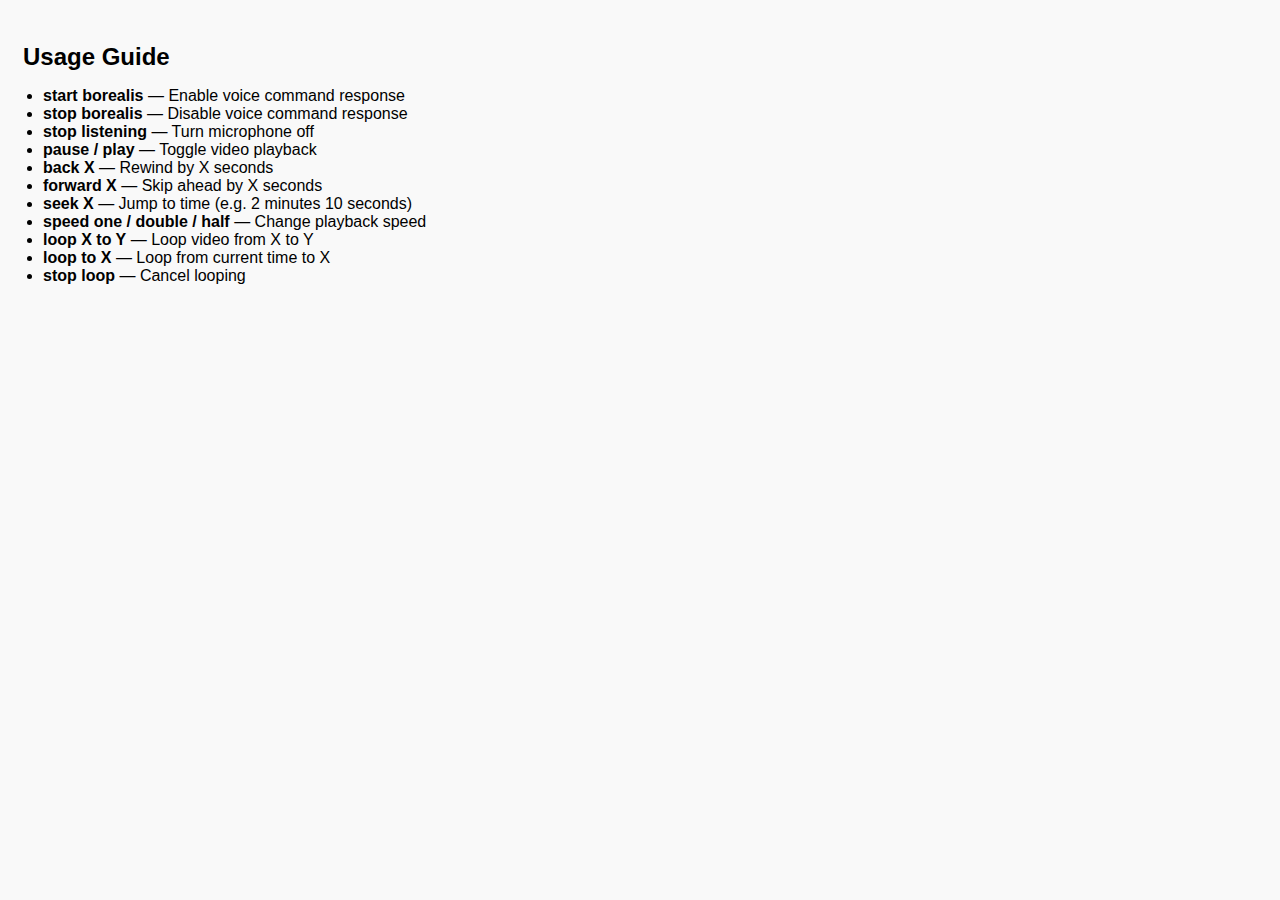
==== guide.html @ f3801746 "functioning version1 with guide" ====
<!DOCTYPE html>
<html>
<head>
  <meta charset="UTF-8">
  <title>Usage Guide</title>
  <style>
    body {
      font-family: Arial, sans-serif;
      padding: 15px;
      background: #f9f9f9;
    }
    h2 {
      margin-bottom: 10px;
    }
    ul {
      padding-left: 20px;
    }
  </style>
</head>
<body>
  <h2>Usage Guide</h2>
  <ul>
    <li><strong>start borealis</strong> — Enable voice command response</li>
    <li><strong>stop borealis</strong> — Disable voice command response</li>
    <li><strong>stop listening</strong> — Turn microphone off</li>
    <li><strong>pause / play</strong> — Toggle video playback</li>
    <li><strong>back X</strong> — Rewind by X seconds</li>
    <li><strong>forward X</strong> — Skip ahead by X seconds</li>
    <li><strong>seek X</strong> — Jump to time (e.g. 2 minutes 10 seconds)</li>
    <li><strong>speed one / double / half</strong> — Change playback speed</li>
    <li><strong>loop X to Y</strong> — Loop video from X to Y</li>
    <li><strong>loop to X</strong> — Loop from current time to X</li>
    <li><strong>stop loop</strong> — Cancel looping</li>
  </ul>
</body>
</html>
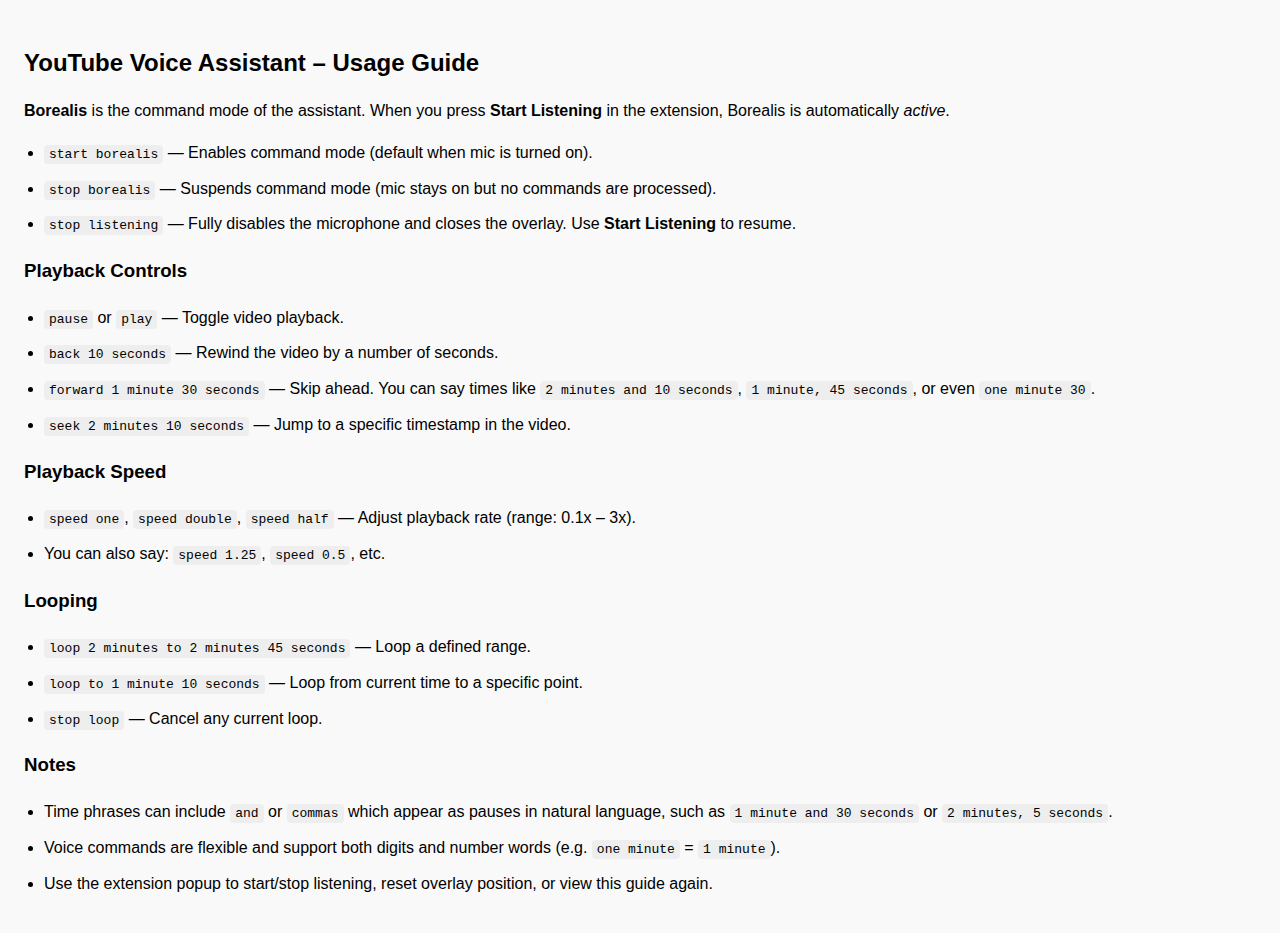
==== commit 241377ca: "updated guide and readme" ====
--- a/guide.html
+++ b/guide.html
@@ -2,35 +2,66 @@
 <html>
 <head>
   <meta charset="UTF-8">
-  <title>Usage Guide</title>
+  <title>YouTube Voice Assistant – Usage Guide</title>
   <style>
     body {
       font-family: Arial, sans-serif;
-      padding: 15px;
+      padding: 16px;
       background: #f9f9f9;
+      line-height: 1.6;
     }
     h2 {
-      margin-bottom: 10px;
+      margin-bottom: 12px;
     }
     ul {
       padding-left: 20px;
     }
+    li {
+      margin-bottom: 10px;
+    }
+    code {
+      background: #eee;
+      padding: 2px 5px;
+      border-radius: 4px;
+    }
   </style>
 </head>
 <body>
-  <h2>Usage Guide</h2>
+  <h2>YouTube Voice Assistant – Usage Guide</h2>
+  <p><strong>Borealis</strong> is the command mode of the assistant. When you press <strong>Start Listening</strong> in the extension, Borealis is automatically <em>active</em>.</p>
+
   <ul>
-    <li><strong>start borealis</strong> — Enable voice command response</li>
-    <li><strong>stop borealis</strong> — Disable voice command response</li>
-    <li><strong>stop listening</strong> — Turn microphone off</li>
-    <li><strong>pause / play</strong> — Toggle video playback</li>
-    <li><strong>back X</strong> — Rewind by X seconds</li>
-    <li><strong>forward X</strong> — Skip ahead by X seconds</li>
-    <li><strong>seek X</strong> — Jump to time (e.g. 2 minutes 10 seconds)</li>
-    <li><strong>speed one / double / half</strong> — Change playback speed</li>
-    <li><strong>loop X to Y</strong> — Loop video from X to Y</li>
-    <li><strong>loop to X</strong> — Loop from current time to X</li>
-    <li><strong>stop loop</strong> — Cancel looping</li>
+    <li><code>start borealis</code> — Enables command mode (default when mic is turned on).</li>
+    <li><code>stop borealis</code> — Suspends command mode (mic stays on but no commands are processed).</li>
+    <li><code>stop listening</code> — Fully disables the microphone and closes the overlay. Use <strong>Start Listening</strong> to resume.</li>
+  </ul>
+
+  <h3>Playback Controls</h3>
+  <ul>
+    <li><code>pause</code> or <code>play</code> — Toggle video playback.</li>
+    <li><code>back 10 seconds</code> — Rewind the video by a number of seconds.</li>
+    <li><code>forward 1 minute 30 seconds</code> — Skip ahead. You can say times like <code>2 minutes and 10 seconds</code>, <code>1 minute, 45 seconds</code>, or even <code>one minute 30</code>.</li>
+    <li><code>seek 2 minutes 10 seconds</code> — Jump to a specific timestamp in the video.</li>
+  </ul>
+
+  <h3>Playback Speed</h3>
+  <ul>
+    <li><code>speed one</code>, <code>speed double</code>, <code>speed half</code> — Adjust playback rate (range: 0.1x – 3x).</li>
+    <li>You can also say: <code>speed 1.25</code>, <code>speed 0.5</code>, etc.</li>
+  </ul>
+
+  <h3>Looping</h3>
+  <ul>
+    <li><code>loop 2 minutes to 2 minutes 45 seconds</code> — Loop a defined range.</li>
+    <li><code>loop to 1 minute 10 seconds</code> — Loop from current time to a specific point.</li>
+    <li><code>stop loop</code> — Cancel any current loop.</li>
+  </ul>
+
+  <h3>Notes</h3>
+  <ul>
+    <li>Time phrases can include <code>and</code> or <code>commas</code> which appear as pauses in natural language, such as <code>1 minute and 30 seconds</code> or <code>2 minutes, 5 seconds</code>.</li>
+    <li>Voice commands are flexible and support both digits and number words (e.g. <code>one minute</code> = <code>1 minute</code>).</li>
+    <li>Use the extension popup to start/stop listening, reset overlay position, or view this guide again.</li>
   </ul>
 </body>
 </html>
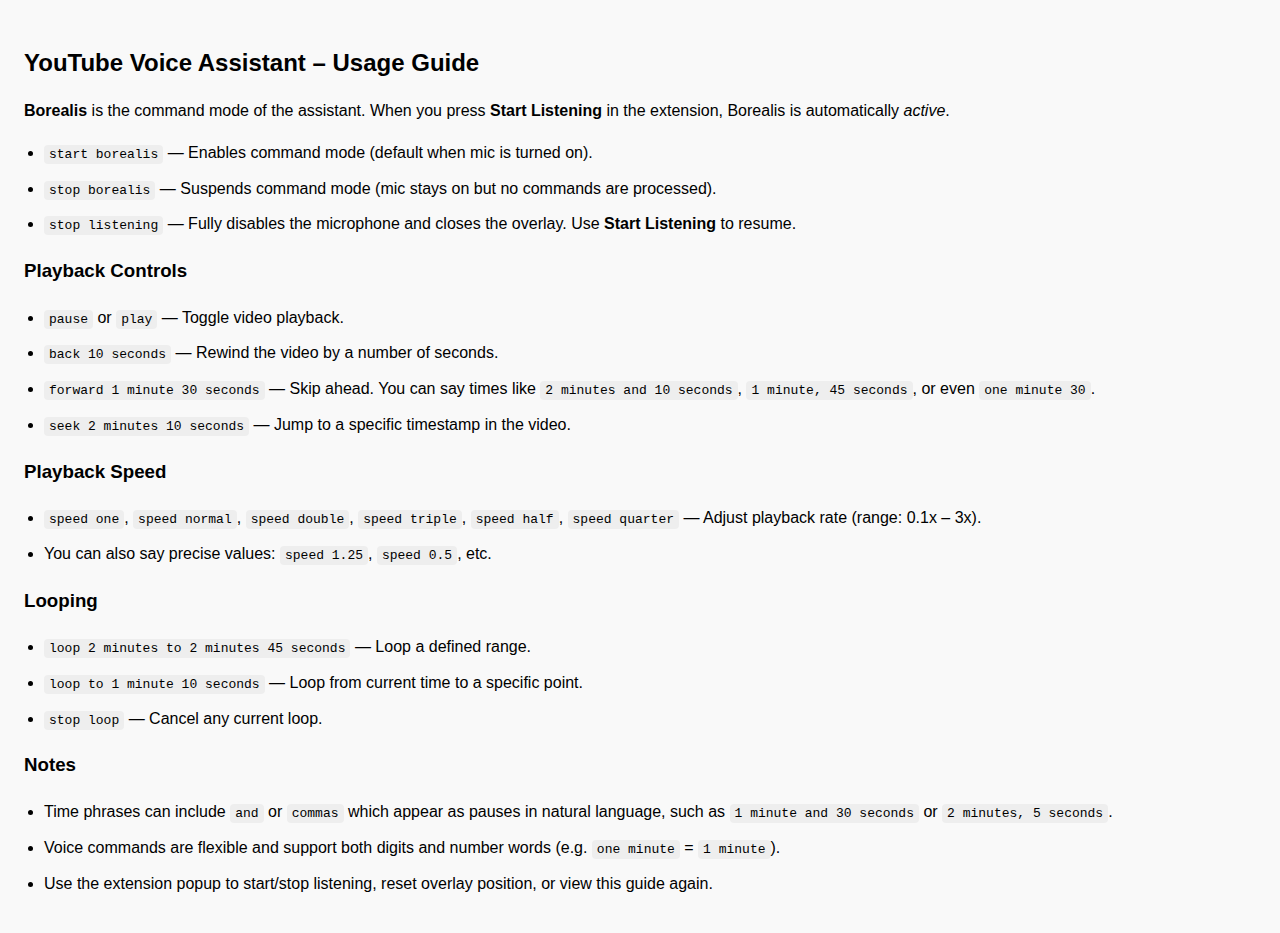
==== commit 5f3f2572: "Update guide.html" ====
--- a/guide.html
+++ b/guide.html
@@ -46,8 +46,8 @@
 
   <h3>Playback Speed</h3>
   <ul>
-    <li><code>speed one</code>, <code>speed double</code>, <code>speed half</code> — Adjust playback rate (range: 0.1x – 3x).</li>
-    <li>You can also say: <code>speed 1.25</code>, <code>speed 0.5</code>, etc.</li>
+    <li><code>speed one</code>, <code>speed normal</code>, <code>speed double</code>, <code>speed triple</code>, <code>speed half</code>, <code>speed quarter</code> — Adjust playback rate (range: 0.1x – 3x).</li>
+    <li>You can also say precise values: <code>speed 1.25</code>, <code>speed 0.5</code>, etc.</li>
   </ul>
 
   <h3>Looping</h3>
